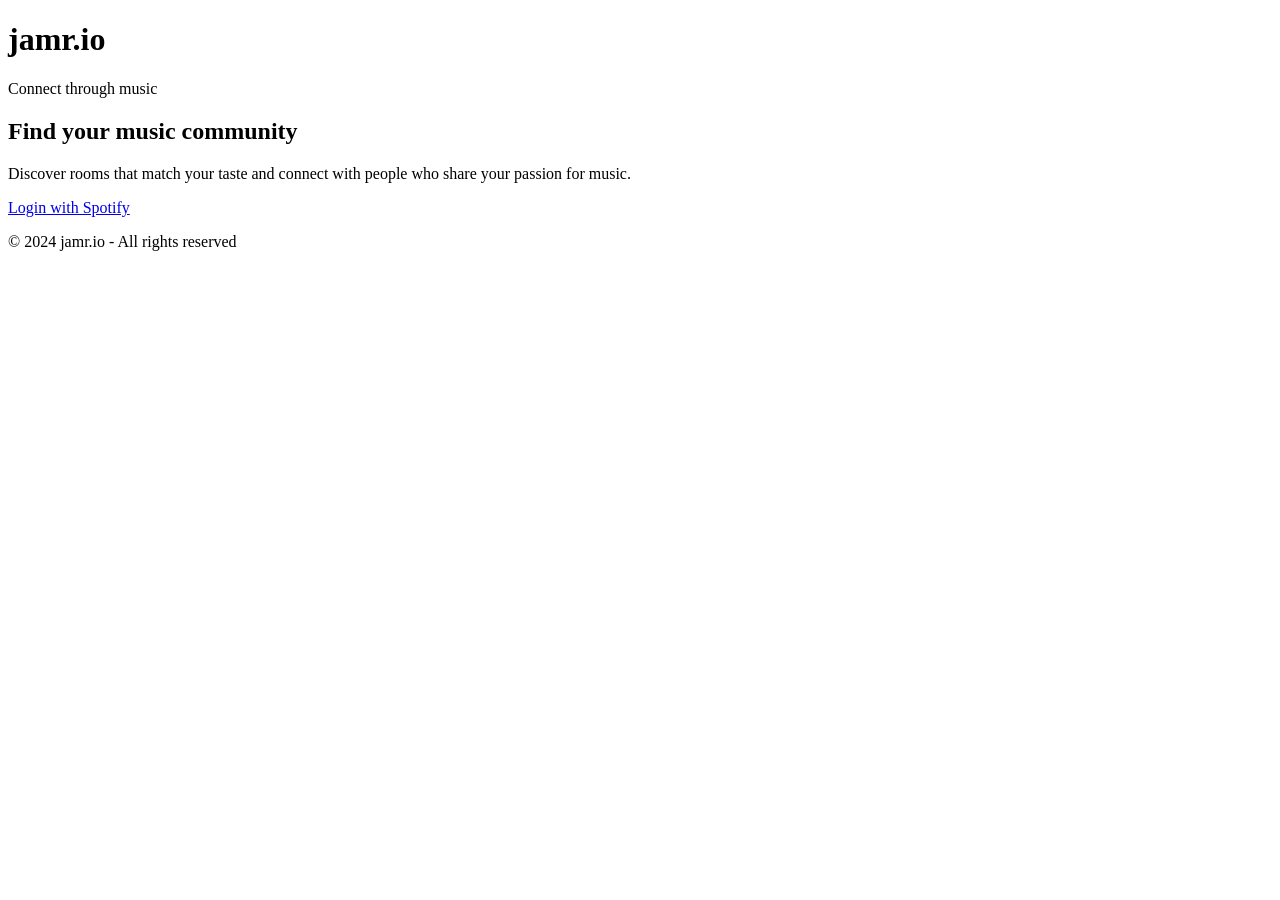
==== frontend/index.html @ dc262852 "feat: initialize project with FastAPI, SQLAlchemy models, database config, and property tests" ====
<!DOCTYPE html>
<html lang="en">
<head>
    <meta charset="UTF-8">
    <meta name="viewport" content="width=device-width, initial-scale=1.0">
    <title>jamr.io - Music Matchmaking</title>
    <link rel="stylesheet" href="/static/css/main.css">
</head>
<body>
    <div class="container">
        <header>
            <h1>jamr.io</h1>
            <p>Connect through music</p>
        </header>
        
        <main>
            <section class="hero">
                <h2>Find your music community</h2>
                <p>Discover rooms that match your taste and connect with people who share your passion for music.</p>
                <a href="/auth/spotify" class="btn btn-primary">Login with Spotify</a>
            </section>
        </main>
        
        <footer>
            <p>&copy; 2024 jamr.io - All rights reserved</p>
        </footer>
    </div>
</body>
</html>
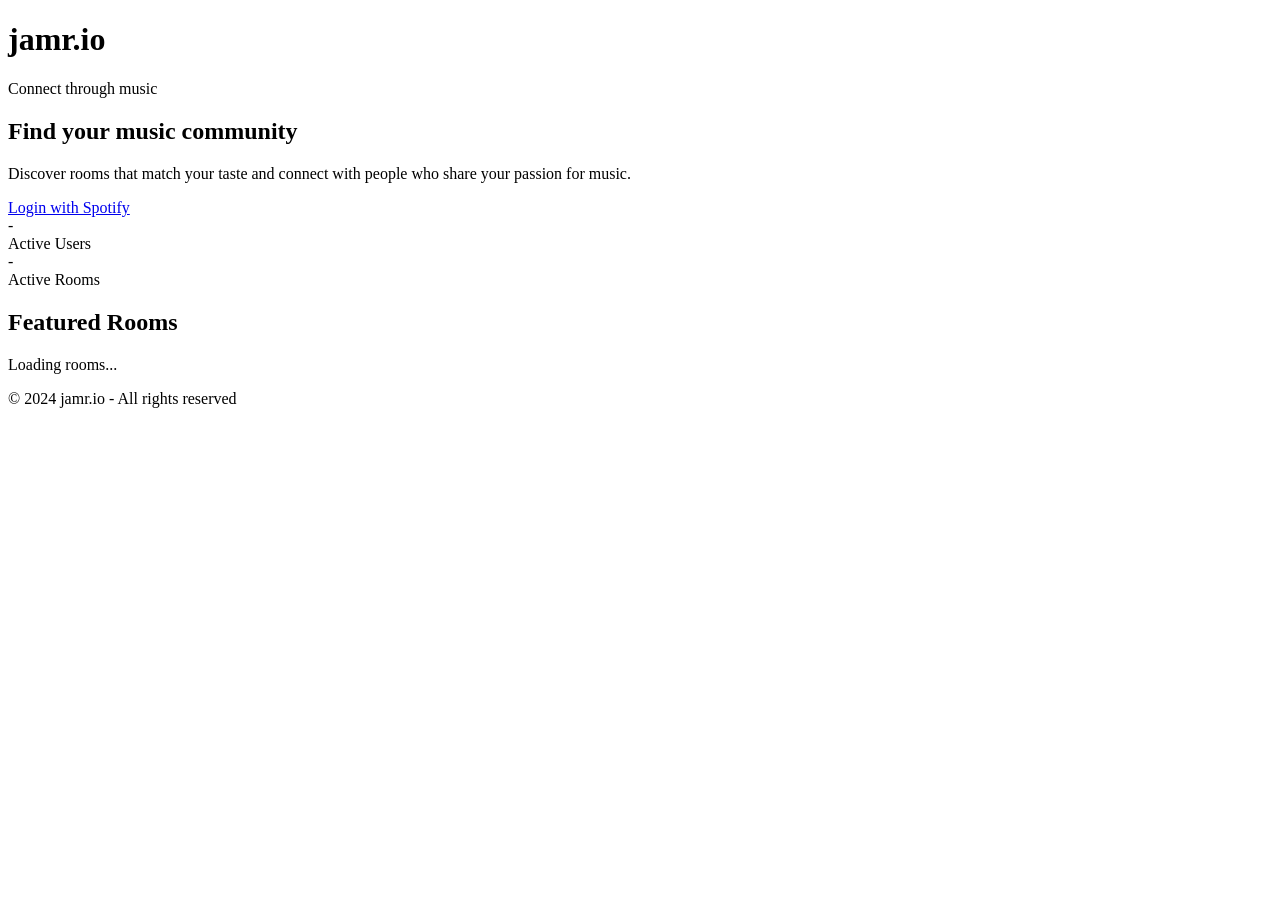
==== commit 65188665: "git status" ====
--- a/frontend/index.html
+++ b/frontend/index.html
@@ -5,6 +5,7 @@
     <meta name="viewport" content="width=device-width, initial-scale=1.0">
     <title>jamr.io - Music Matchmaking</title>
     <link rel="stylesheet" href="/static/css/main.css">
+    <link rel="stylesheet" href="/static/css/landing.css">
 </head>
 <body>
     <div class="container">
@@ -19,11 +20,33 @@
                 <p>Discover rooms that match your taste and connect with people who share your passion for music.</p>
                 <a href="/auth/spotify" class="btn btn-primary">Login with Spotify</a>
             </section>
+
+            <!-- Statistics Section -->
+            <section class="statistics">
+                <div class="stat-card">
+                    <div class="stat-number" id="active-users">-</div>
+                    <div class="stat-label">Active Users</div>
+                </div>
+                <div class="stat-card">
+                    <div class="stat-number" id="active-rooms">-</div>
+                    <div class="stat-label">Active Rooms</div>
+                </div>
+            </section>
+
+            <!-- Featured Rooms Section -->
+            <section class="featured-rooms">
+                <h2>Featured Rooms</h2>
+                <div id="rooms-container" class="rooms-grid">
+                    <div class="loading">Loading rooms...</div>
+                </div>
+            </section>
         </main>
         
         <footer>
             <p>&copy; 2024 jamr.io - All rights reserved</p>
         </footer>
     </div>
+    
+    <script src="/static/js/landing.js"></script>
 </body>
 </html>
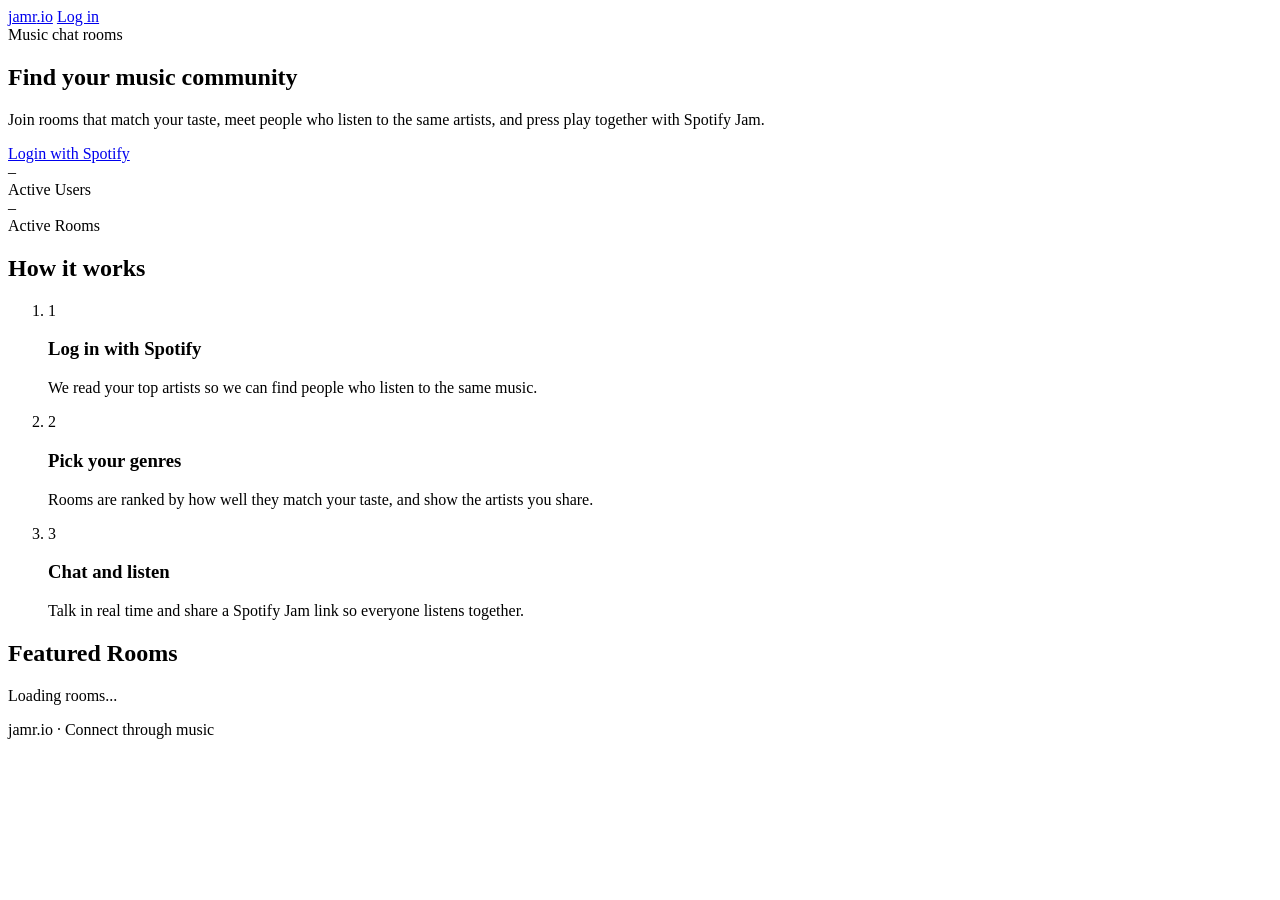
==== commit bfcb2de5: "feat: redesign the ui and add public landing stats design - shared design tokens and components in m" ====
--- a/frontend/index.html
+++ b/frontend/index.html
@@ -4,49 +4,76 @@
     <meta charset="UTF-8">
     <meta name="viewport" content="width=device-width, initial-scale=1.0">
     <title>jamr.io - Music Matchmaking</title>
+    <link rel="preconnect" href="https://fonts.googleapis.com">
+    <link rel="preconnect" href="https://fonts.gstatic.com" crossorigin>
+    <link rel="stylesheet" href="https://fonts.googleapis.com/css2?family=Inter:wght@400;500;600;700;800&display=swap">
     <link rel="stylesheet" href="/static/css/main.css">
     <link rel="stylesheet" href="/static/css/landing.css">
 </head>
 <body>
-    <div class="container">
-        <header>
-            <h1>jamr.io</h1>
-            <p>Connect through music</p>
-        </header>
-        
-        <main>
-            <section class="hero">
-                <h2>Find your music community</h2>
-                <p>Discover rooms that match your taste and connect with people who share your passion for music.</p>
-                <a href="/auth/spotify" class="btn btn-primary">Login with Spotify</a>
-            </section>
+    <header class="topbar">
+        <div class="container topbar-inner">
+            <a href="/" class="brand">jamr<span>.io</span></a>
+            <a href="/auth/spotify" class="btn btn-secondary btn-sm" id="topbar-cta">Log in</a>
+        </div>
+    </header>
+
+    <main class="container">
+        <section class="hero">
+            <span class="hero-eyebrow">Music chat rooms</span>
+            <h1>Find your music community</h1>
+            <p>Join rooms that match your taste, meet people who listen to the same artists, and press play together with Spotify Jam.</p>
+            <div class="hero-actions">
+                <a href="/auth/spotify" class="btn btn-primary btn-lg" id="hero-cta">Login with Spotify</a>
+            </div>
 
             <!-- Statistics Section -->
-            <section class="statistics">
+            <section class="statistics" aria-label="Live statistics">
                 <div class="stat-card">
-                    <div class="stat-number" id="active-users">-</div>
+                    <div class="stat-number" id="active-users">–</div>
                     <div class="stat-label">Active Users</div>
                 </div>
                 <div class="stat-card">
-                    <div class="stat-number" id="active-rooms">-</div>
+                    <div class="stat-number" id="active-rooms">–</div>
                     <div class="stat-label">Active Rooms</div>
                 </div>
             </section>
+        </section>
 
-            <!-- Featured Rooms Section -->
-            <section class="featured-rooms">
-                <h2>Featured Rooms</h2>
-                <div id="rooms-container" class="rooms-grid">
-                    <div class="loading">Loading rooms...</div>
-                </div>
-            </section>
-        </main>
-        
-        <footer>
-            <p>&copy; 2024 jamr.io - All rights reserved</p>
-        </footer>
-    </div>
-    
+        <section class="how-it-works">
+            <h2>How it works</h2>
+            <ol class="steps">
+                <li class="step">
+                    <span class="step-number">1</span>
+                    <h3>Log in with Spotify</h3>
+                    <p>We read your top artists so we can find people who listen to the same music.</p>
+                </li>
+                <li class="step">
+                    <span class="step-number">2</span>
+                    <h3>Pick your genres</h3>
+                    <p>Rooms are ranked by how well they match your taste, and show the artists you share.</p>
+                </li>
+                <li class="step">
+                    <span class="step-number">3</span>
+                    <h3>Chat and listen</h3>
+                    <p>Talk in real time and share a Spotify Jam link so everyone listens together.</p>
+                </li>
+            </ol>
+        </section>
+
+        <!-- Featured Rooms Section -->
+        <section class="featured-rooms">
+            <h2>Featured Rooms</h2>
+            <div id="rooms-container" class="rooms-grid">
+                <div class="loading">Loading rooms...</div>
+            </div>
+        </section>
+    </main>
+
+    <footer>
+        <p>jamr.io · Connect through music</p>
+    </footer>
+
     <script src="/static/js/landing.js"></script>
 </body>
 </html>
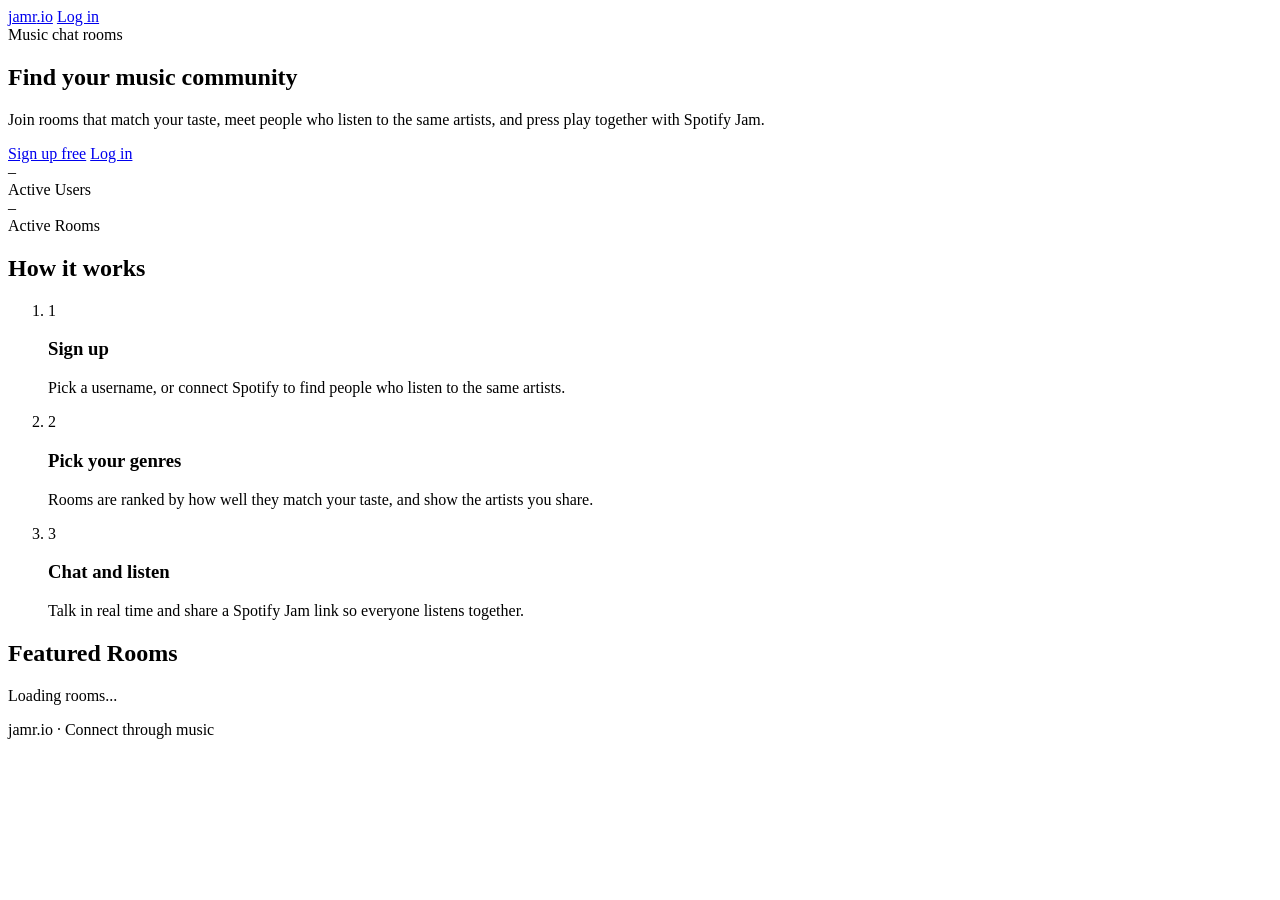
==== commit ad87d8c2: "feat: add username/password accounts and make spotify optional spotify development mode caps an app " ====
--- a/frontend/index.html
+++ b/frontend/index.html
@@ -14,7 +14,7 @@
     <header class="topbar">
         <div class="container topbar-inner">
             <a href="/" class="brand">jamr<span>.io</span></a>
-            <a href="/auth/spotify" class="btn btn-secondary btn-sm" id="topbar-cta">Log in</a>
+            <a href="/login" class="btn btn-secondary btn-sm" id="topbar-cta">Log in</a>
         </div>
     </header>
 
@@ -24,7 +24,8 @@
             <h1>Find your music community</h1>
             <p>Join rooms that match your taste, meet people who listen to the same artists, and press play together with Spotify Jam.</p>
             <div class="hero-actions">
-                <a href="/auth/spotify" class="btn btn-primary btn-lg" id="hero-cta">Login with Spotify</a>
+                <a href="/login?mode=signup" class="btn btn-primary btn-lg" id="hero-cta">Sign up free</a>
+                <a href="/login" class="btn btn-secondary btn-lg" id="hero-login">Log in</a>
             </div>
 
             <!-- Statistics Section -->
@@ -45,8 +46,8 @@
             <ol class="steps">
                 <li class="step">
                     <span class="step-number">1</span>
-                    <h3>Log in with Spotify</h3>
-                    <p>We read your top artists so we can find people who listen to the same music.</p>
+                    <h3>Sign up</h3>
+                    <p>Pick a username, or connect Spotify to find people who listen to the same artists.</p>
                 </li>
                 <li class="step">
                     <span class="step-number">2</span>
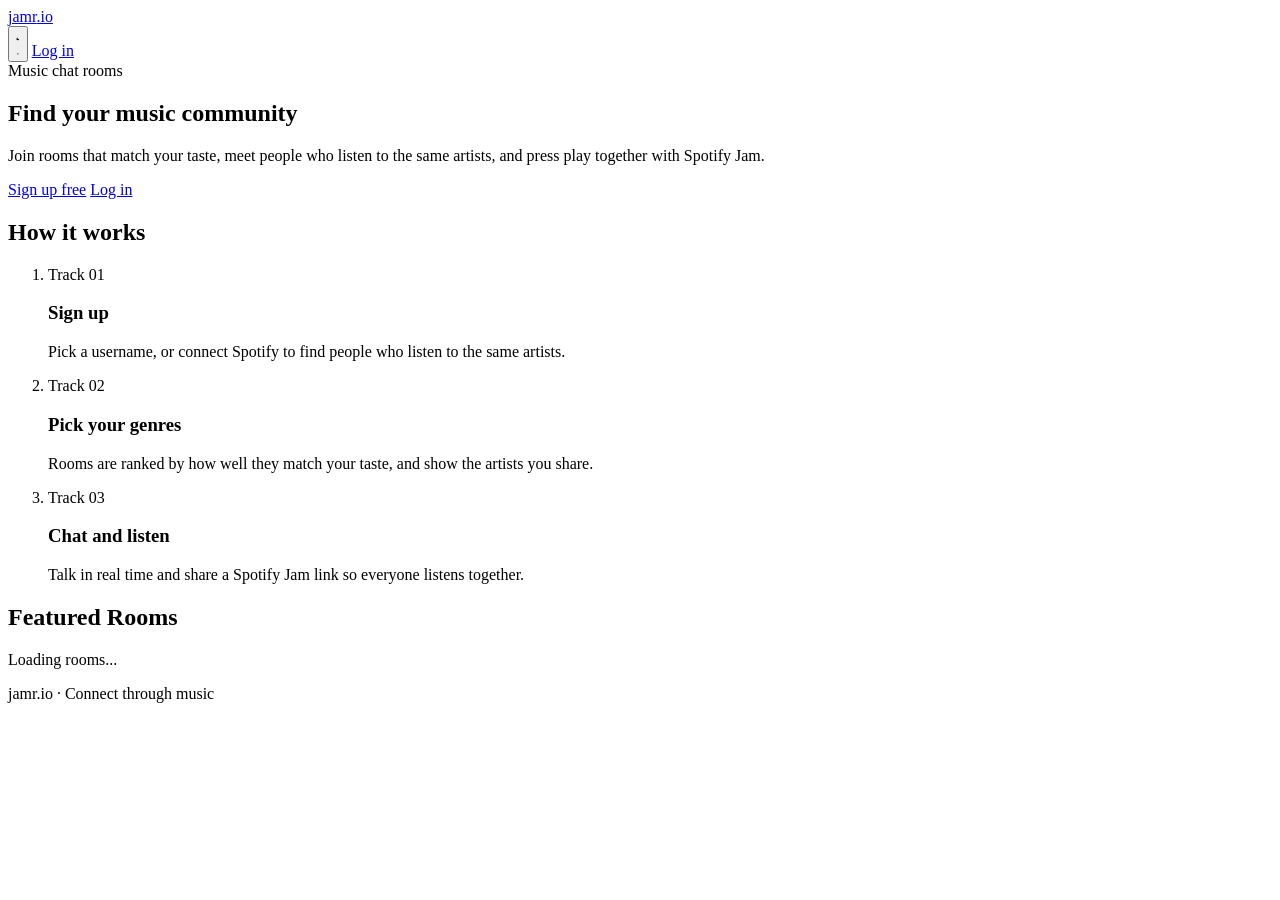
==== commit eb7948fe: "feat: restyle the ui with a warm vinyl theme and add dark mode - new "vinyl" look: cream paper, char" ====
--- a/frontend/index.html
+++ b/frontend/index.html
@@ -3,10 +3,11 @@
 <head>
     <meta charset="UTF-8">
     <meta name="viewport" content="width=device-width, initial-scale=1.0">
+    <script src="/static/js/theme.js"></script>
     <title>jamr.io - Music Matchmaking</title>
     <link rel="preconnect" href="https://fonts.googleapis.com">
     <link rel="preconnect" href="https://fonts.gstatic.com" crossorigin>
-    <link rel="stylesheet" href="https://fonts.googleapis.com/css2?family=Inter:wght@400;500;600;700;800&display=swap">
+    <link rel="stylesheet" href="https://fonts.googleapis.com/css2?family=Inter:wght@400;500;600;700&family=Fraunces:ital,opsz,wght@0,9..144,400..700;1,9..144,600..700&family=DM+Mono:wght@400;500&display=swap">
     <link rel="stylesheet" href="/static/css/main.css">
     <link rel="stylesheet" href="/static/css/landing.css">
 </head>
@@ -14,13 +15,19 @@
     <header class="topbar">
         <div class="container topbar-inner">
             <a href="/" class="brand">jamr<span>.io</span></a>
-            <a href="/login" class="btn btn-secondary btn-sm" id="topbar-cta">Log in</a>
+            <div class="topbar-actions">
+                <button type="button" class="theme-toggle" id="theme-toggle" aria-label="Switch to dark mode" title="Switch to dark mode">
+                    <svg class="icon-moon" viewBox="0 0 24 24" aria-hidden="true"><path d="M21 12.8A9 9 0 1 1 11.2 3a7 7 0 0 0 9.8 9.8z"/></svg>
+                    <svg class="icon-sun" viewBox="0 0 24 24" aria-hidden="true"><circle cx="12" cy="12" r="4"/><path d="M12 2v2M12 20v2M4.9 4.9l1.4 1.4M17.7 17.7l1.4 1.4M2 12h2M20 12h2M4.9 19.1l1.4-1.4M17.7 6.3l1.4-1.4"/></svg>
+                </button>
+                <a href="/login" class="btn btn-secondary btn-sm" id="topbar-cta">Log in</a>
+            </div>
         </div>
     </header>
 
     <main class="container">
         <section class="hero">
-            <span class="hero-eyebrow">Music chat rooms</span>
+            <span class="hero-eyebrow"><span class="vinyl spinning" aria-hidden="true"></span>Music chat rooms</span>
             <h1>Find your music community</h1>
             <p>Join rooms that match your taste, meet people who listen to the same artists, and press play together with Spotify Jam.</p>
             <div class="hero-actions">
@@ -29,7 +36,7 @@
             </div>
 
             <!-- Statistics Section -->
-            <section class="statistics" aria-label="Live statistics">
+            <section class="statistics" aria-label="Live statistics" hidden>
                 <div class="stat-card">
                     <div class="stat-number" id="active-users">–</div>
                     <div class="stat-label">Active Users</div>
@@ -45,17 +52,17 @@
             <h2>How it works</h2>
             <ol class="steps">
                 <li class="step">
-                    <span class="step-number">1</span>
+                    <span class="step-number">Track 01</span>
                     <h3>Sign up</h3>
                     <p>Pick a username, or connect Spotify to find people who listen to the same artists.</p>
                 </li>
                 <li class="step">
-                    <span class="step-number">2</span>
+                    <span class="step-number">Track 02</span>
                     <h3>Pick your genres</h3>
                     <p>Rooms are ranked by how well they match your taste, and show the artists you share.</p>
                 </li>
                 <li class="step">
-                    <span class="step-number">3</span>
+                    <span class="step-number">Track 03</span>
                     <h3>Chat and listen</h3>
                     <p>Talk in real time and share a Spotify Jam link so everyone listens together.</p>
                 </li>
